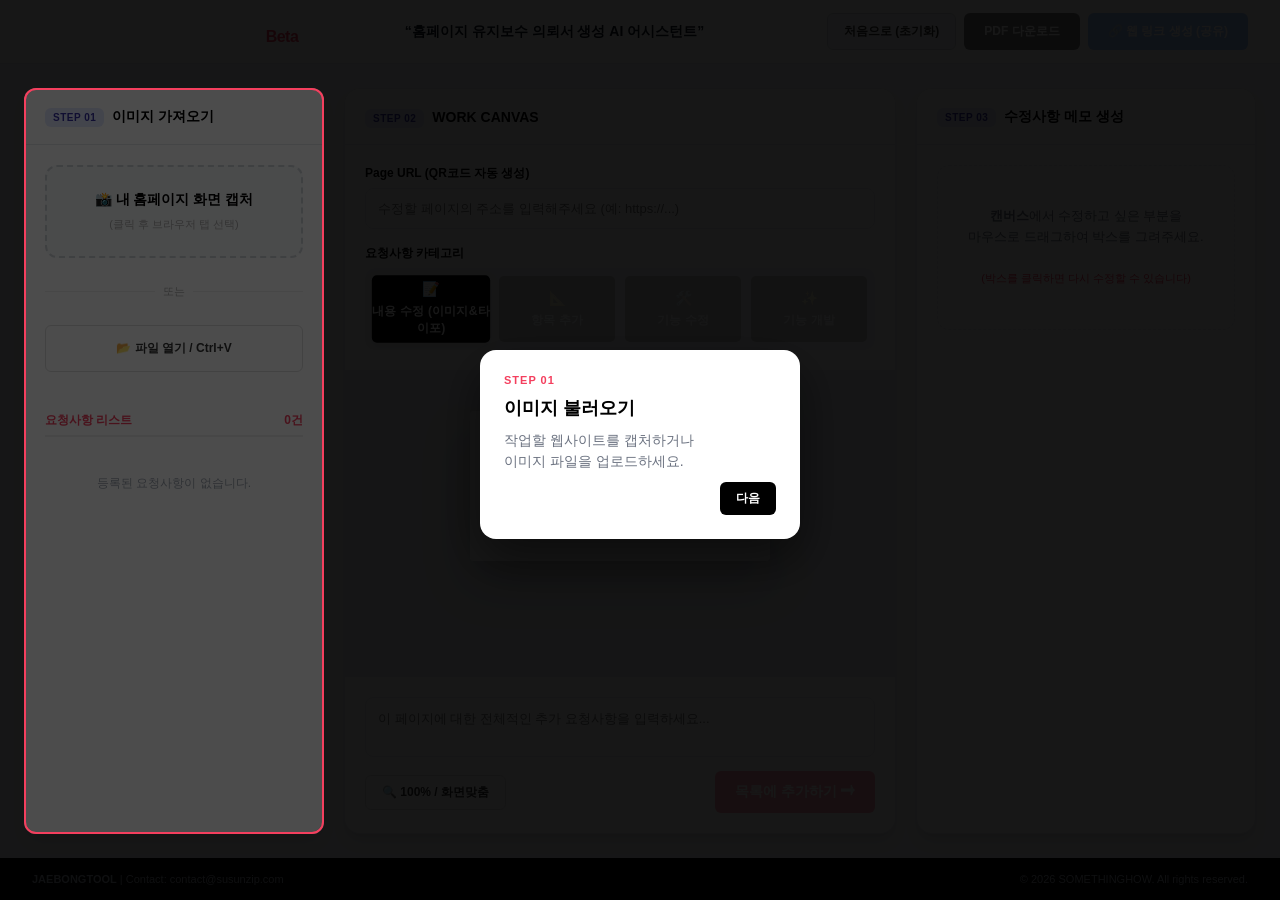
==== index.html @ 67ee371b "Initial commit" ====
<!doctype html>
<html lang="ko">

<head>
    <meta charset="utf-8" />
    <meta name="viewport" content="width=device-width,initial-scale=1" />
    <title>재봉툴 PRO v13 · Card Layout Final</title>

    <script src="https://cdn.jsdelivr.net/npm/jspdf@2.5.1/dist/jspdf.umd.min.js"></script>
    <script src="https://cdnjs.cloudflare.com/ajax/libs/html2canvas/1.4.1/html2canvas.min.js"></script>
    <script src="https://cdnjs.cloudflare.com/ajax/libs/qrcodejs/1.0.0/qrcode.min.js"></script>

    <link rel="stylesheet" href="css/main.css">
    <link rel="stylesheet" href="css/viewer.css">
</head>

<body>

    <div class="topbar">
        <div class="logo-area">
            <img src="/jaebong_v2/assets/img/logo01.png" alt="">
            <div class="beta01">Beta</div>
        </div>
        <div class="top-msg">“홈페이지 유지보수 의뢰서 생성 AI 어시스턴트”</div>
        <div class="top-btns">
            <div id="editorBtns" style="display:flex; gap:8px;">
                <button class="btn-std" onclick="location.reload()">처음으로 (초기화)</button>
                <button class="btn-black" id="exportBtn" disabled>PDF 다운로드</button>
                <button class="btn-blue" id="shareLinkBtn" disabled>🔗 웹 링크 생성 (공유)</button>
            </div>

            <div id="viewerBtns" style="display:none; gap:8px;">
                <button class="btn-std" id="backToEditBtn">✎ 편집 모드로 돌아가기</button>
                <button class="btn-black" onclick="alert('링크가 클립보드에 복사되었습니다!');">🔗 공유 링크 복사</button>
            </div>
        </div>
    </div>

    <div class="layer active" id="editorLayer">
        <div class="workspace">
            <div class="col" id="step1Panel">
                <div class="col-hd">
                    <div><span class="step-badge">STEP 01</span><span class="col-title">이미지 가져오기</span></div>
                </div>
                <div class="col-bd">
                    <button class="btn-capture" id="btnScreenCapture">
                        📸 내 홈페이지 화면 캡처
                        <span style="font-weight:normal; color:#aaa; font-size:11px;">(클릭 후 브라우저 탭 선택)</span>
                    </button>

                    <div style="display:flex; align-items:center; gap:8px; margin: 10px 0; font-size:11px; color:#aaa;">
                        <hr style="flex:1; border:0; border-top:1px solid #eee;">또는
                        <hr style="flex:1; border:0; border-top:1px solid #eee;">
                    </div>

                    <button class="btn-std" id="btnOpenImg"
                        style="width:100%; border:1px solid #ddd; background:#fff; padding:14px;">📂 파일 열기 /
                        Ctrl+V</button>
                    <input type="file" id="fileIn" accept="image/*" style="display:none">

                    <div style="margin-top:24px;">
                        <div
                            style="font-size:12px; font-weight:800; color:var(--action-pink); margin-bottom:8px; display:flex; justify-content:space-between; border-bottom:2px solid #eee; padding-bottom:6px;">
                            <span>요청사항 리스트</span>
                            <span id="queueCount">0건</span>
                        </div>
                        <div style="flex: 1; overflow-y: auto;" id="reqList">
                            <div style="text-align:center; padding:30px 10px; color:#9ca3af; font-size:12px;">등록된 요청사항이
                                없습니다.</div>
                        </div>
                    </div>
                </div>
            </div>

            <div class="col" id="step2Panel">
                <div class="col-hd">
                    <div><span class="step-badge">STEP 02</span><span class="col-title">WORK CANVAS</span></div>
                </div>
                <div class="canvas-controls">
                    <div>
                        <span class="input-label">Page URL (QR코드 자동 생성)</span>
                        <input type="text" class="url-input" id="urlIn"
                            placeholder="수정할 페이지의 주소를 입력해주세요 (예: https://...)">
                    </div>

                    <div>
                        <span class="input-label">요청사항 카테고리</span>
                        <div class="cat-wrapper">
                            <div class="cat-bar">
                                <button class="cat-btn active" data-val="text">
                                    <span class="cat-icon">📝</span>내용 수정 (이미지&타이포)
                                </button>
                                <button class="cat-btn" data-val="layout">
                                    <span class="cat-icon">📐</span>항목 추가
                                </button>
                                <button class="cat-btn" data-val="func">
                                    <span class="cat-icon">🛠️</span>기능 수정
                                </button>
                                <button class="cat-btn" data-val="image">
                                    <span class="cat-icon">✨</span>기능 개발
                                </button>
                            </div>
                        </div>
                    </div>
                </div>

                <div class="canvas-area-wrapper">
                    <div class="canvas-scroll-container" id="scrollContainer">
                        <div class="canvas-content" id="canvasWrapper">
                            <canvas id="mainCanvas"></canvas>
                            <div id="qrVis" class="qr-overlay"></div>
                        </div>
                    </div>

                    <div class="center-footer">
                        <textarea id="reqDesc" class="desc-input"
                            placeholder="이 페이지에 대한 전체적인 추가 요청사항을 입력하세요..."></textarea>

                        <div class="center-action-row">
                            <button class="btn-std" id="toggleZoomBtn"
                                style="background:#fff; border:1px solid #ddd;">🔍 100% /
                                화면맞춤</button>

                            <div style="display:flex; gap:8px;">
                                <button class="btn-std" id="cancelEditBtn"
                                    style="display:none; background:#fee2e2; color:var(--danger); border:none;">수정
                                    취소</button>
                                <button class="btn-pink" id="saveReqBtn" disabled>목록에 추가하기 ➝</button>
                            </div>
                        </div>
                    </div>
                </div>
            </div>

            <div class="col" id="step3Panel">
                <div class="col-hd">
                    <div><span class="step-badge">STEP 03</span><span class="col-title">수정사항 메모 생성</span></div>
                </div>

                <div class="col-bd">
                    <div class="guide-box" id="guideText">
                        <b>캔버스</b>에서 수정하고 싶은 부분을<br>마우스로 드래그하여 박스를 그려주세요.<br><br>
                        <span style="font-size:11px; color:var(--action-pink);">(박스를 클릭하면 다시 수정할 수 있습니다)</span>
                    </div>

                    <div class="memo-panel" id="memoPanel">
                        <div
                            style="display:flex; justify-content:space-between; align-items:center; margin-bottom:8px;">
                            <span style="font-weight:800; font-size:13px;" id="memoPanelTitle">선택 영역 메모</span>
                            <button style="background:transparent; color:#ef4444; font-size:11px;" id="deleteMemoBtn"
                                style="display:none;">삭제</button>
                        </div>

                        <textarea id="memoInput" class="memo-input" placeholder="선택 영역에 대한 전/후 내용을 설명해주세요.
예시) 고객센터 -> 고객문의로 변경해주세요."></textarea>

                        <div style="display:flex; gap:8px; margin-top:8px;">
                            <button class="btn-std" id="cancelMemoBtn" style="flex:1;">취소</button>
                            <button class="btn-black" id="confirmMemoBtn" style="flex:2;">확인</button>
                        </div>
                    </div>

                    <div class="anno-list-container" id="annoList"></div>
                </div>
            </div>
        </div>
    </div>


    <div class="layer" id="viewerLayer">
        <div class="viewer-layout">
            <div class="view-main">
                <div class="view-paper" id="viewPaper">
                    <div class="paper-header">
                        <div>
                            <div class="paper-title">웹사이트 유지보수 의뢰서</div>
                            <div class="paper-sub">작성일: <span id="viewDate">-</span> | 작성자: Client (Guest)</div>
                        </div>
                        <div style="text-align:right;">
                            <div style="font-size:11px; color:#888; margin-bottom:4px;">의뢰 번호</div>
                            <div style="font-weight:800; font-size:14px;">#JB-2026-001</div>
                        </div>
                    </div>

                    <div id="viewContentArea">
                    </div>
                </div>
            </div>

            <div class="view-sidebar">
                <div class="chat-header">💬 프로젝트 소통 (History)</div>
                <div class="chat-body" id="chatList">
                    <div class="chat-bubble">
                        <div class="chat-meta">System • 14:00</div>
                        <div class="chat-text" style="background:#f3f4f6; color:#555;">의뢰서가 생성되었습니다.</div>
                    </div>
                </div>
                <div class="chat-input-area">
                    <textarea class="chat-input" id="chatInput" placeholder="댓글 입력... (Enter)"></textarea>
                    <button class="btn-black" style="width:100%" id="btnSendChat">메시지 전송</button>
                </div>
            </div>
        </div>
    </div>

    <div class="app-footer">
        <div><strong>JAEBONGTOOL</strong> | Contact: contact@susunzip.com</div>
        <div>© 2026 SOMETHINGHOW. All rights reserved.</div>
    </div>

    <div id="tutorialOverlay">
        <div class="tut-spotlight" id="tutSpot"></div>
        <div class="tut-card" id="tutCard">
            <div class="tut-step" id="tutStep">STEP 1</div>
            <h3 class="tut-title" id="tutTitle">이미지 불러오기</h3>
            <p class="tut-desc" id="tutDesc">설명 텍스트</p>
            <button class="tut-btn" id="tutNext">다음</button>
        </div>
    </div>

    <div id="qrHidden" style="display:none;"></div>

    <script type="module" src="js/main.js"></script>
</body>
</html>
---- css/main.css ----
/* ✨ 디자인 시스템: Card Layout + Black/Pink Theme */
:root {
    --bg: #f3f4f6;
    /* 전체 배경 (쿨그레이) */
    --card-bg: #ffffff;
    /* 카드 배경 */
    --bd: #e5e7eb;
    /* 테두리 */
    --text: #111827;
    /* 메인 텍스트 */
    --text-muted: #6b7280;

    --primary: #000000;
    /* 메인 블랙 */
    --mint-bg: #d1fae5;
    /* 카테고리 배경 민트 */
    --action-pink: #f43f5e;
    /* 포인트 핑크 */

    /* 💡 카드형 디자인을 위한 깊은 그림자 */
    --shadow-card: 0 10px 15px -3px rgba(0, 0, 0, 0.1), 0 4px 6px -2px rgba(0, 0, 0, 0.05);
}

* {
    box-sizing: border-box;
    font-family: -apple-system, BlinkMacSystemFont, "Pretendard", "Segoe UI", Roboto, sans-serif;
}

body {
    margin: 0;
    background: var(--bg);
    color: var(--text);
    height: 100vh;
    display: flex;
    flex-direction: column;
    overflow: hidden;
}

/* --- Top Bar --- */
.topbar {
    height: 64px;
    display: flex;
    align-items: center;
    justify-content: space-between;
    padding: 0 32px;
    background: #fff;
    z-index: 20;
    border-bottom: 1px solid var(--bd);
    flex-shrink: 0;
    /* 높이 고정 */
}

.logo-area {
    position: relative;
    display: flex;
    align-items: center;
    gap: 6px;
    font-weight: 900;
    font-size: 20px;
    letter-spacing: -0.5px;
}

.logo-area img {
    width: 250px;
}

.logo-area .beta01 {
    position: absolute;
    right: 0;
    top: 0;
    color: var(--action-pink);
    font-weight: 700;
    font-size: 16px;
    transform: translate(50%, -25%);
}

.top-msg {
    font-size: 14px;
    font-weight: 700;
    color: var(--text);
}

.top-btns {
    display: flex;
    gap: 8px;
}

/* --- LAYERS --- */
.layer {
    display: none;
    flex: 1;
    overflow: hidden;
}

.layer.active {
    display: flex;
}

/* --- 💡 WORKSPACE: CARD LAYOUT --- */
.workspace {
    flex: 1;
    display: grid;
    grid-template-columns: 300px 1fr 340px;
    /* 3단 컬럼 */
    gap: 20px;
    /* 💡 카드 사이의 간격 */
    padding: 24px;
    /* 💡 전체 화면 테두리 여백 */
    overflow: hidden;
    background: var(--bg);
}

/* 💡 독립된 카드 패널 스타일 */
.col {
    display: flex;
    flex-direction: column;
    background: var(--card-bg);
    border-radius: 16px;
    /* 둥근 모서리 */
    box-shadow: var(--shadow-card);
    /* 붕 떠있는 그림자 효과 */
    border: 1px solid var(--bd);
    overflow: hidden;
}

.col-hd {
    padding: 0 20px;
    height: 56px;
    border-bottom: 1px solid var(--bd);
    display: flex;
    align-items: center;
    justify-content: space-between;
    background: #fff;
    flex-shrink: 0;
}

/* 단계 뱃지 */
.step-badge {
    font-size: 10px;
    font-weight: 800;
    background: #e0e7ff;
    color: #3730a3;
    padding: 4px 8px;
    border-radius: 6px;
    margin-right: 8px;
    letter-spacing: 0.5px;
}

.col-title {
    font-size: 14px;
    font-weight: 800;
    color: var(--primary);
}

.col-bd {
    flex: 1;
    overflow-y: auto;
    padding: 20px;
    position: relative;
    display: flex;
    flex-direction: column;
    gap: 16px;
}

/* --- Buttons --- */
button {
    cursor: pointer;
    border: none;
    font-size: 12px;
    font-weight: 700;
    border-radius: 6px;
    transition: all 0.2s;
    outline: none;
    display: flex;
    align-items: center;
    justify-content: center;
    gap: 6px;
}

button:disabled {
    opacity: 0.5;
    cursor: not-allowed;
}

.btn-std {
    background: #f3f4f6;
    color: #333;
    padding: 8px 16px;
    border: 1px solid #d1d5db;
}

.btn-std:hover:not(:disabled) {
    background: #e5e7eb;
}

.btn-black {
    background: var(--primary);
    color: #fff;
    padding: 10px 20px;
    border-radius: 6px;
}

.btn-black:hover:not(:disabled) {
    background: #333;
}

.btn-pink {
    background: var(--action-pink);
    color: #fff;
    padding: 12px 20px;
    border-radius: 6px;
    width: 100%;
    font-size: 14px;
}

.btn-pink:hover:not(:disabled) {
    opacity: 0.9;
}

.btn-blue {
    background: #3b82f6;
    color: #fff;
    padding: 10px 20px;
}

/* --- Left Column (Upload) --- */
.btn-capture {
    width: 100%;
    padding: 24px;
    border: 2px dashed #d1d5db;
    background: #f9fafb;
    color: var(--primary);
    font-size: 14px;
    font-weight: 800;
    border-radius: 12px;
    display: flex;
    flex-direction: column;
    align-items: center;
    gap: 8px;
}

.btn-capture:hover {
    background: #eff6ff;
    border-color: var(--primary);
}

.req-card {
    display: flex;
    flex-direction: column;
    gap: 10px;
    margin-bottom: 10px;
    padding: 14px;
    background: #fff;
    border: 1px solid var(--bd);
    border-radius: 10px;
    box-shadow: 0 1px 2px rgba(0, 0, 0, 0.05);
    transform: scale(0.99);
    transition: 0.2s;
    cursor: pointer;
}

.req-card:hover {
    border-color: var(--primary);
    transform: scale(1);
}

.req-card.editing {
    border: 2px solid var(--action-pink);
    background: #fff1f2;
}

.req-card img {
    width: 100%;
    border-radius: 6px;
    border: 1px solid var(--bd);
}

.tag {
    font-size: 10px;
    padding: 3px 6px;
    border-radius: 4px;
    background: #f3f4f6;
    color: #555;
    font-weight: 700;
    border: 1px solid #e5e7eb;
}

/* --- Center Column (Canvas) --- */
.canvas-controls {
    padding: 20px;
    border-bottom: 1px solid var(--bd);
    display: flex;
    flex-direction: column;
    gap: 16px;
    background: #fff;
}

.input-label {
    font-size: 12px;
    font-weight: 800;
    color: var(--primary);
    margin-bottom: 6px;
    display: block;
}

.url-input {
    width: 100%;
    background: #fff;
    border: 1px solid var(--bd);
    padding: 12px;
    border-radius: 8px;
    font-size: 13px;
    outline: none;
    transition: 0.2s;
}

.url-input:focus {
    border-color: var(--primary);
}

.cat-wrapper {
    padding: 8px;
    background: var(--bg);
    border-radius: 10px;
}

.cat-bar {
    display: grid;
    grid-template-columns: repeat(4, 1fr);
    gap: 10px;
}

.cat-btn {
    background: var(--primary);
    color: #fff;
    padding: 5px 0;
    border-radius: 5px;
    display: flex;
    flex-direction: column;
    align-items: center;
    justify-content: center;
    gap: 4px;
    font-size: 12px;
    font-weight: 700;
    opacity: 0.2;
    transition: 0.2s;
}

.cat-btn:hover {
    opacity: 0.5;
}

.cat-btn.active {
    opacity: 1;
    transform: scale(1.02);
    box-shadow: 0 4px 10px rgba(0, 0, 0, 0.1);
}

.cat-icon {
    font-size: 14px;
    margin-bottom: 2px;
}

.canvas-area-wrapper {
    flex: 1;
    display: flex;
    flex-direction: column;
    background: #e5e7eb;
    overflow: hidden;
    position: relative;
}

.canvas-scroll-container {
    flex: 1;
    overflow: auto;
    display: block;
    padding: 40px;
    cursor: crosshair;
    text-align: center;
}

.canvas-content {
    position: relative;
    display: inline-block;
    box-shadow: 0 20px 50px rgba(0, 0, 0, 0.2);
    background: #fff;
    transform-origin: top center;
    border-radius: 4px;
}

canvas {
    display: block;
    width: 100%;
    height: auto;
}

/* Center Footer */
.center-footer {
    padding: 20px;
    background: #fff;
    border-top: 1px solid var(--bd);
    flex-shrink: 0;
    display: flex;
    flex-direction: column;
    gap: 14px;
}

.desc-input {
    width: 100%;
    height: 60px;
    background: #f9fafb;
    border: 1px solid var(--bd);
    padding: 12px;
    border-radius: 8px;
    font-size: 13px;
    resize: none;
    outline: none;
}

.desc-input:focus {
    border-color: var(--primary);
    background: #fff;
}

.center-action-row {
    display: flex;
    justify-content: space-between;
    align-items: center;
}

/* --- Right Column (Memo) --- */
.guide-box {
    text-align: center;
    padding: 40px 20px;
    color: var(--text-muted);
    font-size: 13px;
    line-height: 1.6;
    border: 1px dashed var(--bd);
    border-radius: 12px;
    background: #f9fafb;
}

.memo-panel {
    background: #fff;
    border: 2px solid var(--primary);
    padding: 20px;
    border-radius: 12px;
    display: none;
    flex-direction: column;
    gap: 12px;
    margin-bottom: 16px;
    animation: slideUp 0.2s ease;
    box-shadow: 0 10px 30px rgba(0, 0, 0, 0.1);
}

.memo-panel.active {
    display: flex;
}

.memo-input {
    width: 100%;
    height: 100px;
    background: #f9fafb;
    border: 1px solid var(--bd);
    padding: 12px;
    border-radius: 8px;
    resize: none;
    font-size: 13px;
    outline: none;
}

.memo-input:focus {
    border-color: var(--primary);
    background: #fff;
}

.anno-list-container {
    flex: 1;
    overflow-y: auto;
}

.anno-item {
    display: flex;
    align-items: flex-start;
    gap: 10px;
    margin-bottom: 10px;
    padding: 14px;
    background: #fff;
    border: 1px solid var(--bd);
    border-radius: 10px;
    transform: scale(0.99);
    transition: 0.2s;
    cursor: pointer;
}

.anno-item:hover {
    border-color: var(--primary);
    transform: scale(1);
}

.anno-item.selected {
    border-color: var(--action-pink);
    background: #fff1f2;
}

.anno-badge {
    background: var(--primary);
    color: white;
    width: 20px;
    height: 20px;
    border-radius: 6px;
    display: flex;
    align-items: center;
    justify-content: center;
    font-size: 11px;
    font-weight: 800;
    flex-shrink: 0;
    margin-top: 2px;
}

.qr-overlay {
    position: absolute;
    top: 20px;
    right: 20px;
    padding: 6px;
    background: #fff;
    border-radius: 6px;
    box-shadow: 0 4px 12px rgba(0, 0, 0, 0.15);
    z-index: 10;
    pointer-events: none;
    display: none;
}

.qr-overlay img {
    display: block;
    width: 80px;
    height: 80px;
}

/* --- TUTORIAL OVERLAY --- */
#tutorialOverlay {
    position: fixed;
    inset: 0;
    background: rgba(0, 0, 0, 0.7);
    z-index: 9999;
    display: none;
}

.tut-spotlight {
    position: absolute;
    border-radius: 12px;
    box-shadow: 0 0 0 9999px rgba(0, 0, 0, 0.7);
    transition: all 0.4s ease;
    pointer-events: none;
    border: 2px solid var(--action-pink);
}

.tut-card {
    position: absolute;
    width: 320px;
    background: #fff;
    padding: 24px;
    border-radius: 16px;
    box-shadow: 0 20px 50px rgba(0, 0, 0, 0.5);
    transition: all 0.4s ease;
    display: flex;
    flex-direction: column;
    gap: 10px;
}

.tut-step {
    color: var(--action-pink);
    font-size: 11px;
    font-weight: 900;
    letter-spacing: 1px;
}

.tut-title {
    font-size: 18px;
    font-weight: 800;
    color: var(--primary);
    margin: 0;
}

.tut-desc {
    font-size: 14px;
    color: var(--text-muted);
    line-height: 1.5;
    margin: 0;
}

.tut-btn {
    align-self: flex-end;
    background: var(--primary);
    color: #fff;
    padding: 8px 16px;
    border-radius: 6px;
    font-size: 12px;
}
---- css/viewer.css ----
/* --- VIEWER --- */
.viewer-layout {
    flex: 1;
    display: grid;
    grid-template-columns: 1fr 420px;
    background: #e5e7eb;
}

.view-main {
    overflow-y: auto;
    padding: 40px;
    display: flex;
    flex-direction: column;
    align-items: center;
    gap: 20px;
}

.view-paper {
    width: 100%;
    max-width: 1000px;
    background: #fff;
    min-height: 1200px;
    box-shadow: var(--shadow-float);
    border-radius: 12px;
    padding: 60px;
    display: flex;
    flex-direction: column;
    gap: 40px;
}

.paper-header {
    border-bottom: 2px solid #111;
    padding-bottom: 10px;
    display: flex;
    justify-content: space-between;
    align-items: flex-end;
}

.paper-title {
    font-size: 32px;
    font-weight: 900;
    letter-spacing: -1px;
    margin-bottom: 8px;
}

.paper-sub {
    font-size: 14px;
    color: #666;
}

.paper-header img {
    display: block;
    width: 200px;
}

.item-status-select {
    padding: 6px 14px;
    border-radius: 20px;
    border: 1px solid #ddd;
    font-size: 12px;
    font-weight: 800;
    cursor: pointer;
    outline: none;
    appearance: none;
    text-align: center;
    transition: 0.2s;
    box-shadow: 0 2px 4px rgba(0, 0, 0, 0.05);
}

.item-status-select.request {
    color: #d97706;
    border-color: #fbbf24;
    background: #fffbeb;
}

.item-status-select.review {
    color: #2563eb;
    border-color: #93c5fd;
    background: #eff6ff;
}

.item-status-select.complete {
    color: #059669;
    border-color: #6ee7b7;
    background: #ecfdf5;
}

.view-content-row {
    display: flex;
    gap: 30px;
    align-items: flex-start;
    border-bottom: 1px solid #eee;
    padding-bottom: 40px;
    margin-bottom: 10px;
    position: relative;
}

.view-info-col {
    flex: 1;
    display: flex;
    flex-direction: column;
    gap: 16px;
}

.view-item-header {
    display: flex;
    justify-content: space-between;
    align-items: center;
}

.view-cat-badge {
    display: inline-block;
    font-size: 12px;
    font-weight: 800;
    color: #fff;
    background: #111;
    padding: 6px 12px;
    border-radius: 4px;
}

.view-url-container {
    font-size: 13px;
    color: #555;
    background: #f3f4f6;
    padding: 10px;
    border-radius: 6px;
    display: flex;
    align-items: center;
    gap: 8px;
    cursor: text;
    transition: 0.2s;
    border: 1px solid transparent;
}

.view-url-container:hover {
    background: #e5e7eb;
    border-color: #d1d5db;
}

.view-url-input {
    border: none;
    background: transparent;
    font-size: 13px;
    color: var(--primary);
    font-weight: 600;
    width: 100%;
    outline: none;
}

.view-memo-box {
    background: #fff;
    border: 1px solid #e5e7eb;
    border-radius: 8px;
    padding: 16px;
    box-shadow: 0 2px 4px rgba(0, 0, 0, 0.02);
}

.view-memo-item {
    margin-bottom: 8px;
    font-size: 14px;
    line-height: 1.6;
    display: flex;
    gap: 8px;
}

.view-memo-num {
    font-weight: 800;
    color: var(--action-pink);
    min-width: 20px;
}

.view-add-req {
    margin-top: 10px;
    font-size: 14px;
    color: #333;
    background: #fff1f2;
    padding: 16px;
    border-radius: 8px;
    border: 1px solid #fecdd3;
}

.view-img-col {
    width: 400px;
    flex-shrink: 0;
    border: 1px solid #e5e7eb;
    border-radius: 8px;
    overflow: hidden;
    background: #000;
    box-shadow: 0 4px 10px rgba(0, 0, 0, 0.1);
}

.view-img-col img {
    width: 100%;
    display: block;
    height: auto;
}

.view-sidebar {
    background: #fff;
    border-left: 1px solid var(--bd);
    display: flex;
    flex-direction: column;
    height: 100%;
}

.chat-header {
    height: 64px;
    border-bottom: 1px solid var(--bd);
    display: flex;
    align-items: center;
    padding: 0 24px;
    font-weight: 800;
    font-size: 16px;
    gap: 8px;
}

.chat-body {
    flex: 1;
    overflow-y: auto;
    padding: 24px;
    background: var(--chat-bg);
    display: flex;
    flex-direction: column;
    gap: 20px;
}

.chat-bubble {
    display: flex;
    flex-direction: column;
    gap: 6px;
    max-width: 85%;
}

.chat-bubble.mine {
    align-self: flex-end;
    align-items: flex-end;
}

.chat-meta {
    font-size: 11px;
    color: #9ca3af;
    display: flex;
    gap: 6px;
}

.chat-text {
    padding: 12px 16px;
    background: #fff;
    border: 1px solid #e5e7eb;
    border-radius: 12px;
    font-size: 13px;
    line-height: 1.5;
    box-shadow: 0 1px 2px rgba(0, 0, 0, 0.03);
    color: #374151;
}

.chat-bubble.mine .chat-text {
    background: var(--primary);
    color: #fff;
    border-color: var(--primary);
    border-bottom-right-radius: 2px;
}

.chat-input-area {
    padding: 20px;
    background: #fff;
    border-top: 1px solid var(--bd);
}

.chat-input {
    width: 100%;
    height: 80px;
    padding: 12px;
    border: 1px solid var(--bd);
    border-radius: 8px;
    resize: none;
    font-size: 13px;
    outline: none;
    margin-bottom: 10px;
    background: #f9fafb;
}

.chat-input:focus {
    border-color: var(--primary);
    background: #fff;
}

@keyframes slideUp {
    from {
        opacity: 0;
        transform: translateY(10px);
    }

    to {
        opacity: 1;
        transform: translateY(0);
    }
}

::-webkit-scrollbar {
    width: 6px;
}

::-webkit-scrollbar-thumb {
    background: #d1d5db;
    border-radius: 3px;
}

/* Footer */
.app-footer {
    background: var(--primary);
    color: #fff;
    padding: 15px 32px;
    display: flex;
    justify-content: space-between;
    align-items: center;
    font-size: 11px;
    color: #9ca3af;
    margin-top: auto;
}
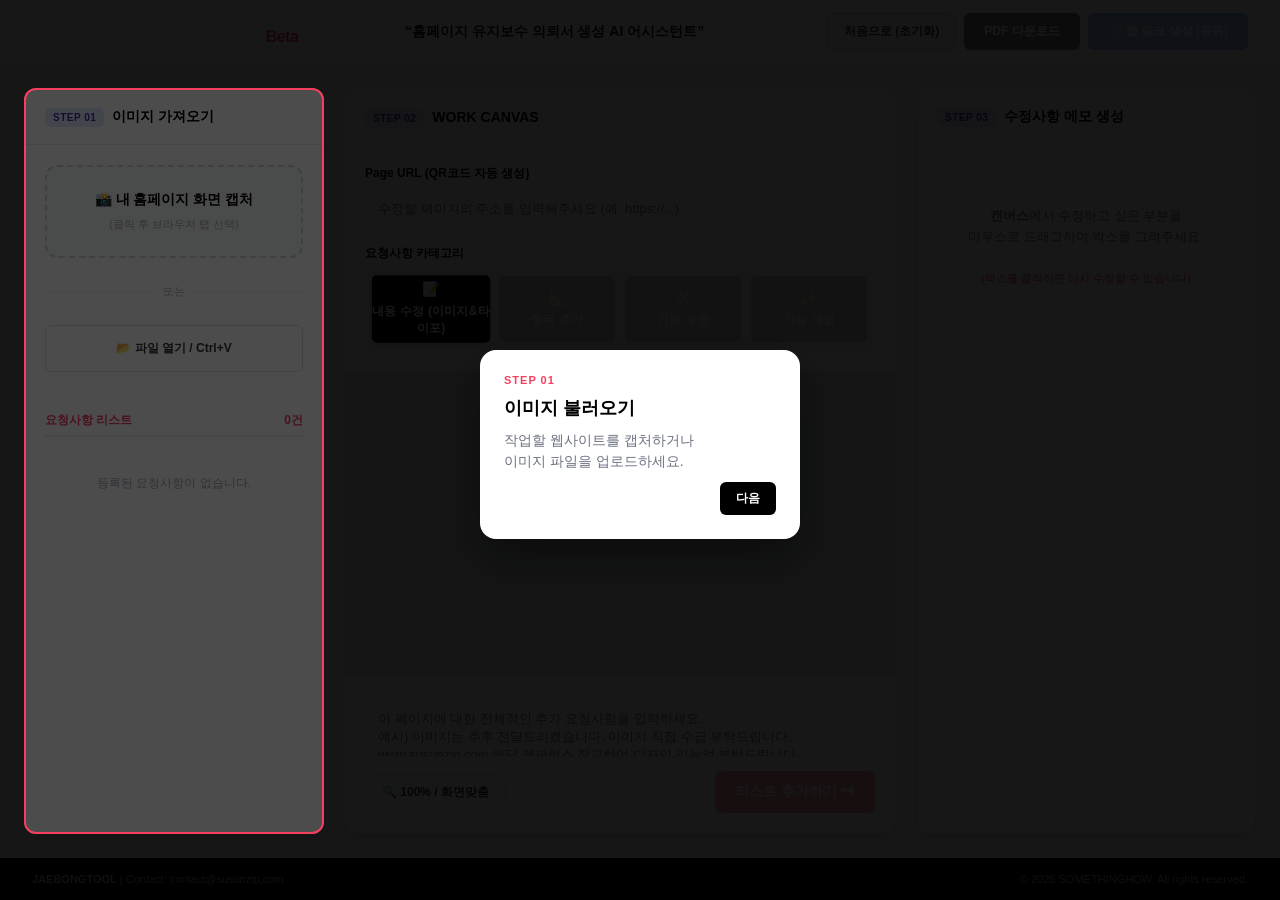
==== commit f3214539: "feat: v13 업데이트 - 메모 저장 UX 개선 및 기타 버그 픽스 - 텍스트 폼 잔존 및 메모 메모리 이월 현상 해결 (S.baseImgSrc = null 처리) - 미완성 " ====
--- a/index.html
+++ b/index.html
@@ -113,8 +113,8 @@
                     </div>
 
                     <div class="center-footer">
-                        <textarea id="reqDesc" class="desc-input"
-                            placeholder="이 페이지에 대한 전체적인 추가 요청사항을 입력하세요..."></textarea>
+                        <textarea id="reqDesc" class="desc-input" placeholder="이 페이지에 대한 전체적인 추가 요청사항을 입력하세요.
+예시) 이미지는 추후 전달드리겠습니다, 이미지 직접 수급 부탁드립니다, www.susunzip.com 해당 레퍼런스 참고하여 디자인 리뉴얼 부탁드립니다."></textarea>
 
                         <div class="center-action-row">
                             <button class="btn-std" id="toggleZoomBtn"
@@ -125,7 +125,7 @@
                                 <button class="btn-std" id="cancelEditBtn"
                                     style="display:none; background:#fee2e2; color:var(--danger); border:none;">수정
                                     취소</button>
-                                <button class="btn-pink" id="saveReqBtn" disabled>목록에 추가하기 ➝</button>
+                                <button class="btn-pink" id="saveReqBtn" disabled>리스트 추가하기 ➝</button>
                             </div>
                         </div>
                     </div>
@@ -222,4 +222,5 @@
 
     <script type="module" src="js/main.js"></script>
 </body>
-</html>
+
+</html>
--- a/css/main.css
+++ b/css/main.css
@@ -381,7 +381,7 @@
 
 .canvas-content {
     position: relative;
-    display: inline-block;
+    display: none;
     box-shadow: 0 20px 50px rgba(0, 0, 0, 0.2);
     background: #fff;
     transform-origin: top center;
